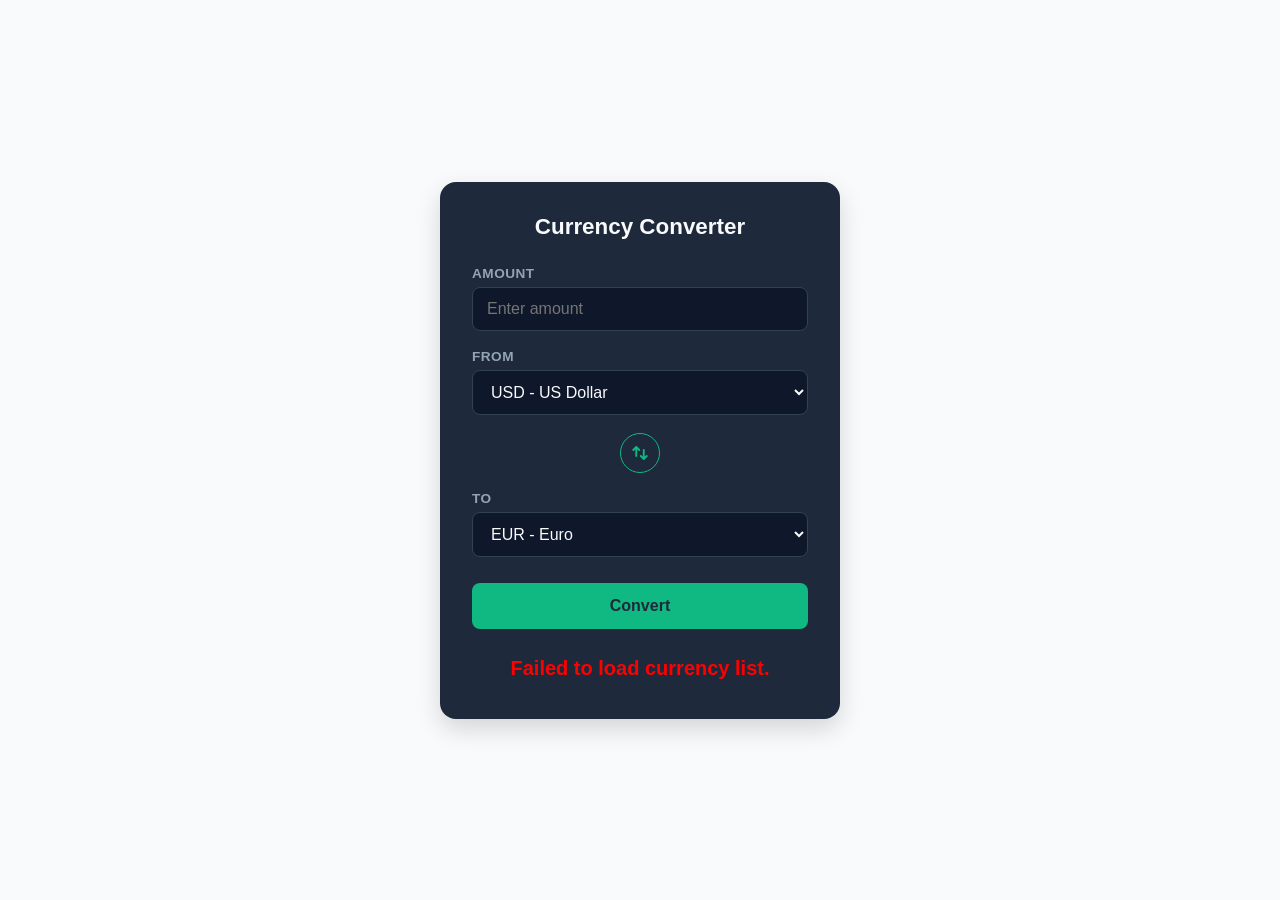
==== index2.html @ dd373dc6 "Add files via upload" ====
<!DOCTYPE html>
<html lang="en">
<head>
  <meta charset="UTF-8">
  <meta name="viewport" content="width=device-width, initial-scale=1.0">
  <title>Currency Converter</title>
  <style>
    /* Reset & Base Styles */
    * {
      box-sizing: border-box;
      margin: 0;
      padding: 0;
      font-family: 'Segoe UI', Tahoma, Geneva, Verdana, sans-serif;
    }

    /* 1. Background (Primary: #F8FAFC - Slate Light White) */
    body {
      min-height: 100vh;
      display: flex;
      justify-content: center;
      align-items: center;
      background-color: #F8FAFC;
      padding: 20px;
    }

    /* 2. Card & Input Container (Secondary: #1E293B - Dark Slate Charcoal) */
    .card {
      background-color: #1E293B;
      padding: 32px;
      border-radius: 16px;
      box-shadow: 0 10px 25px rgba(0, 0, 0, 0.15);
      width: 100%;
      max-width: 400px;
      display: flex;
      flex-direction: column;
      gap: 18px;
    }

    .card h2 {
      color: #F8FAFC;
      font-size: 1.4rem;
      text-align: center;
      margin-bottom: 8px;
    }

    .input-group {
      display: flex;
      flex-direction: column;
      gap: 6px;
    }

    label {
      color: #94A3B8;
      font-size: 0.85rem;
      font-weight: 600;
      text-transform: uppercase;
      letter-spacing: 0.5px;
    }

    input, select {
      width: 100%;
      padding: 12px 14px;
      background-color: #0F172A;
      border: 1px solid #334155;
      border-radius: 8px;
      color: #F8FAFC;
      font-size: 1rem;
      outline: none;
      transition: border-color 0.2s ease;
    }

    input:focus, select:focus {
      border-color: #10B981;
    }

    /* 3. Action & Accent (Highlight: #10B981 - Emerald Green) */
    #swapBtn {
      align-self: center;
      background: transparent;
      border: 1px solid #10B981;
      color: #10B981;
      width: 40px;
      height: 40px;
      border-radius: 50%;
      display: flex;
      justify-content: center;
      align-items: center;
      cursor: pointer;
      transition: all 0.2s ease;
    }

    #swapBtn:hover {
      background-color: #10B981;
      color: #1E293B;
    }

    #convertBtn {
      width: 100%;
      padding: 14px;
      background-color: #10B981;
      color: #1E293B;
      border: none;
      border-radius: 8px;
      font-size: 1rem;
      font-weight: 700;
      cursor: pointer;
      margin-top: 8px;
      transition: background-color 0.2s ease, transform 0.1s ease;
    }

    #convertBtn:hover {
      background-color: #059669;
    }

    #convertBtn:active, #swapBtn:active {
      transform: scale(0.97);
    }

    /* Final Output Text */
    #resultText {
      color: #10B981;
      font-size: 1.25rem;
      font-weight: 700;
      text-align: center;
      margin-top: 10px;
      min-height: 1.5em;
    }
  </style>
</head>
<body>

  <div class="card">
    <h2>Currency Converter</h2>

    <div class="input-group">
      <label for="amount">Amount</label>
      <input type="number" id="amount" placeholder="Enter amount">
    </div>

    <div class="input-group">
      <label for="fromCurrency">From</label>
      <select id="fromCurrency">
        <option value="USD">USD - US Dollar</option>
        <option value="EUR">EUR - Euro</option>
        <option value="GBP">GBP - British Pound</option>
      </select>
    </div>

    <button id="swapBtn" type="button" title="Swap Currencies">
      <svg width="18" height="18" viewBox="0 0 24 24" fill="none" stroke="currentColor" stroke-width="2.5" stroke-linecap="round" stroke-linejoin="round">
        <path d="M7 16V4M7 4L3 8M7 4L11 8M17 8V20M17 20L21 16M17 20L13 16"/>
      </svg>
    </button>

    <div class="input-group">
      <label for="toCurrency">To</label>
      <select id="toCurrency">
        <option value="EUR">EUR - Euro</option>
        <option value="USD">USD - US Dollar</option>
        <option value="GBP">GBP - British Pound</option>
      </select>
    </div>

    <button id="convertBtn" type="button">Convert</button>

    <p id="resultText"></p>
  </div>

  <script src="script.js"></script>
</body>
</html>
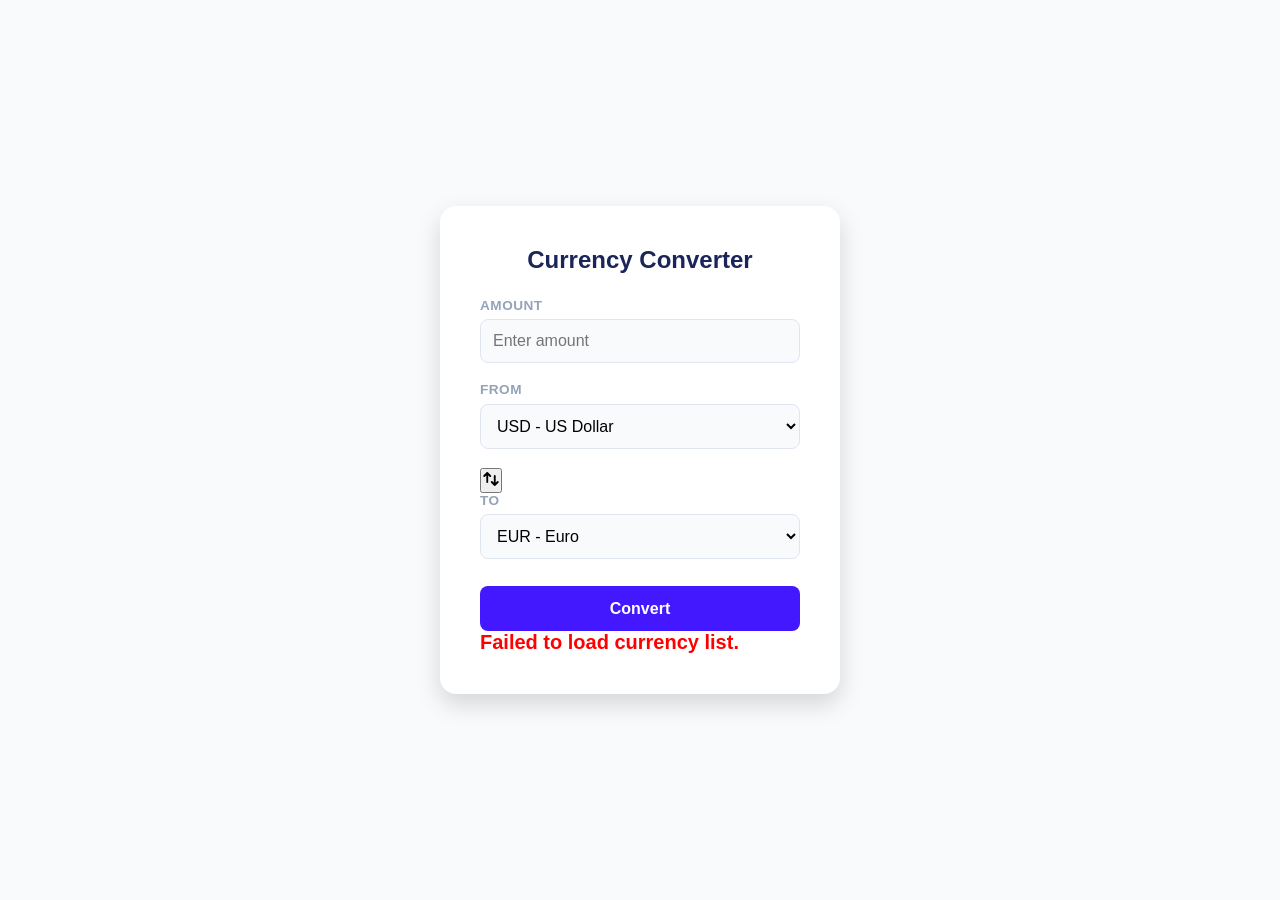
==== commit 4afad335: "Add files via upload" ====
--- a/index2.html
+++ b/index2.html
@@ -4,132 +4,13 @@
   <meta charset="UTF-8">
   <meta name="viewport" content="width=device-width, initial-scale=1.0">
   <title>Currency Converter</title>
-  <style>
-    /* Reset & Base Styles */
-    * {
-      box-sizing: border-box;
-      margin: 0;
-      padding: 0;
-      font-family: 'Segoe UI', Tahoma, Geneva, Verdana, sans-serif;
-    }
-
-    /* 1. Background (Primary: #F8FAFC - Slate Light White) */
-    body {
-      min-height: 100vh;
-      display: flex;
-      justify-content: center;
-      align-items: center;
-      background-color: #F8FAFC;
-      padding: 20px;
-    }
-
-    /* 2. Card & Input Container (Secondary: #1E293B - Dark Slate Charcoal) */
-    .card {
-      background-color: #1E293B;
-      padding: 32px;
-      border-radius: 16px;
-      box-shadow: 0 10px 25px rgba(0, 0, 0, 0.15);
-      width: 100%;
-      max-width: 400px;
-      display: flex;
-      flex-direction: column;
-      gap: 18px;
-    }
-
-    .card h2 {
-      color: #F8FAFC;
-      font-size: 1.4rem;
-      text-align: center;
-      margin-bottom: 8px;
-    }
-
-    .input-group {
-      display: flex;
-      flex-direction: column;
-      gap: 6px;
-    }
-
-    label {
-      color: #94A3B8;
-      font-size: 0.85rem;
-      font-weight: 600;
-      text-transform: uppercase;
-      letter-spacing: 0.5px;
-    }
-
-    input, select {
-      width: 100%;
-      padding: 12px 14px;
-      background-color: #0F172A;
-      border: 1px solid #334155;
-      border-radius: 8px;
-      color: #F8FAFC;
-      font-size: 1rem;
-      outline: none;
-      transition: border-color 0.2s ease;
-    }
-
-    input:focus, select:focus {
-      border-color: #10B981;
-    }
-
-    /* 3. Action & Accent (Highlight: #10B981 - Emerald Green) */
-    #swapBtn {
-      align-self: center;
-      background: transparent;
-      border: 1px solid #10B981;
-      color: #10B981;
-      width: 40px;
-      height: 40px;
-      border-radius: 50%;
-      display: flex;
-      justify-content: center;
-      align-items: center;
-      cursor: pointer;
-      transition: all 0.2s ease;
-    }
-
-    #swapBtn:hover {
-      background-color: #10B981;
-      color: #1E293B;
-    }
-
-    #convertBtn {
-      width: 100%;
-      padding: 14px;
-      background-color: #10B981;
-      color: #1E293B;
-      border: none;
-      border-radius: 8px;
-      font-size: 1rem;
-      font-weight: 700;
-      cursor: pointer;
-      margin-top: 8px;
-      transition: background-color 0.2s ease, transform 0.1s ease;
-    }
-
-    #convertBtn:hover {
-      background-color: #059669;
-    }
-
-    #convertBtn:active, #swapBtn:active {
-      transform: scale(0.97);
-    }
-
-    /* Final Output Text */
-    #resultText {
-      color: #10B981;
-      font-size: 1.25rem;
-      font-weight: 700;
-      text-align: center;
-      margin-top: 10px;
-      min-height: 1.5em;
-    }
-  </style>
+  <link rel="stylesheet" href="style.css">
+    
+    
 </head>
 <body>
 
-  <div class="card">
+  <div class="converter-container">
     <h2>Currency Converter</h2>
 
     <div class="input-group">
@@ -143,6 +24,7 @@
         <option value="USD">USD - US Dollar</option>
         <option value="EUR">EUR - Euro</option>
         <option value="GBP">GBP - British Pound</option>
+        <option value="XAF">Cameroon -Cameroon currency</option>
       </select>
     </div>
 
@@ -158,8 +40,10 @@
         <option value="EUR">EUR - Euro</option>
         <option value="USD">USD - US Dollar</option>
         <option value="GBP">GBP - British Pound</option>
+        <option value="XAF">Cameroon -Cameroon currency</option>
       </select>
     </div>
+   
 
     <button id="convertBtn" type="button">Convert</button>
 
--- a/style.css
+++ b/style.css
@@ -0,0 +1,116 @@
+* {
+      box-sizing: border-box;
+      margin: 0;
+      padding: 0;
+      font-family: 'Segoe UI', Tahoma, Geneva, Verdana, sans-serif;
+    }
+
+    
+    body {
+      min-height: 100vh;
+      display: flex;
+      justify-content: center;
+      align-items: center;
+      background-color: #F8FAFC;
+      
+    }
+
+    
+    .converter-container{
+      background-color: #ffffff;
+      padding: 2.5rem;
+      border-radius: 16px;
+      box-shadow: 0 10px 25px rgba(0, 0, 0, 0.15);
+      width: 100%;
+      max-width: 400px;
+    
+    }
+
+     h2 {
+      color: #1b2559;
+      font-size: 1.5rem;
+      text-align: center;
+      margin-bottom: 1.5rem;
+    }
+
+    .input-group, select-box {
+      display: flex;
+      flex-direction: column;
+      margin-bottom: 1.2rem;
+    }
+
+    label {
+      color: #94A3B8;
+      font-size: 0.85rem;
+      font-weight: 600;
+      text-transform: uppercase;
+      letter-spacing: 0.5px;
+      margin-bottom: 0.4rem;
+    }
+
+    input, select {
+    
+      padding:0.75rem;
+      background-color: #f8fafc;
+      border: 1px solid #e0e5f2;
+      border-radius: 8px;
+      
+      font-size: 1rem;
+      outline: none;
+     
+    }
+
+    input:focus, select:focus {
+      border-color: #4318ff;
+    }
+
+    #dropdown-group{
+      align-self: center;
+      display: flex;
+    align-items: center;
+    }
+
+    #dropdown-group .select-box{
+flex: 1;
+    }
+ #swap-btn {
+      background: lightblue;
+      border: 1px solid #e0e5f2;
+      border-radius: 50%;
+      font-size: 1.2rem;
+      width: 40px;
+            height: 40px;
+      cursor: pointer;
+      margin-top: 0.5rem;
+      transition: background-color 0.2s ease, transform 0.1s ease;
+ }
+    #convertBtn {
+      width: 100%;
+      padding: 0.85rem;
+      background-color: #4318ff;
+      color: #ffffff;
+      border: none;
+      border-radius: 8px;
+      font-size: 1rem;
+      font-weight: 700;
+      cursor: pointer;
+      margin-top: 8px;
+      transition: background-color 0.2s ease;
+    }
+.result-box{
+    margin-top: 1.5rem;
+    text-align: center;
+}
+    
+    #resultText {
+      color: #1b2559;
+      font-size: 1.25rem;
+      font-weight: 700;
+    
+    }
+    #rate-info{
+        color: #a3b1c8;
+        font-size: 0.8rem;
+        display: block;
+        margin-top: 0.25rem;
+    }
